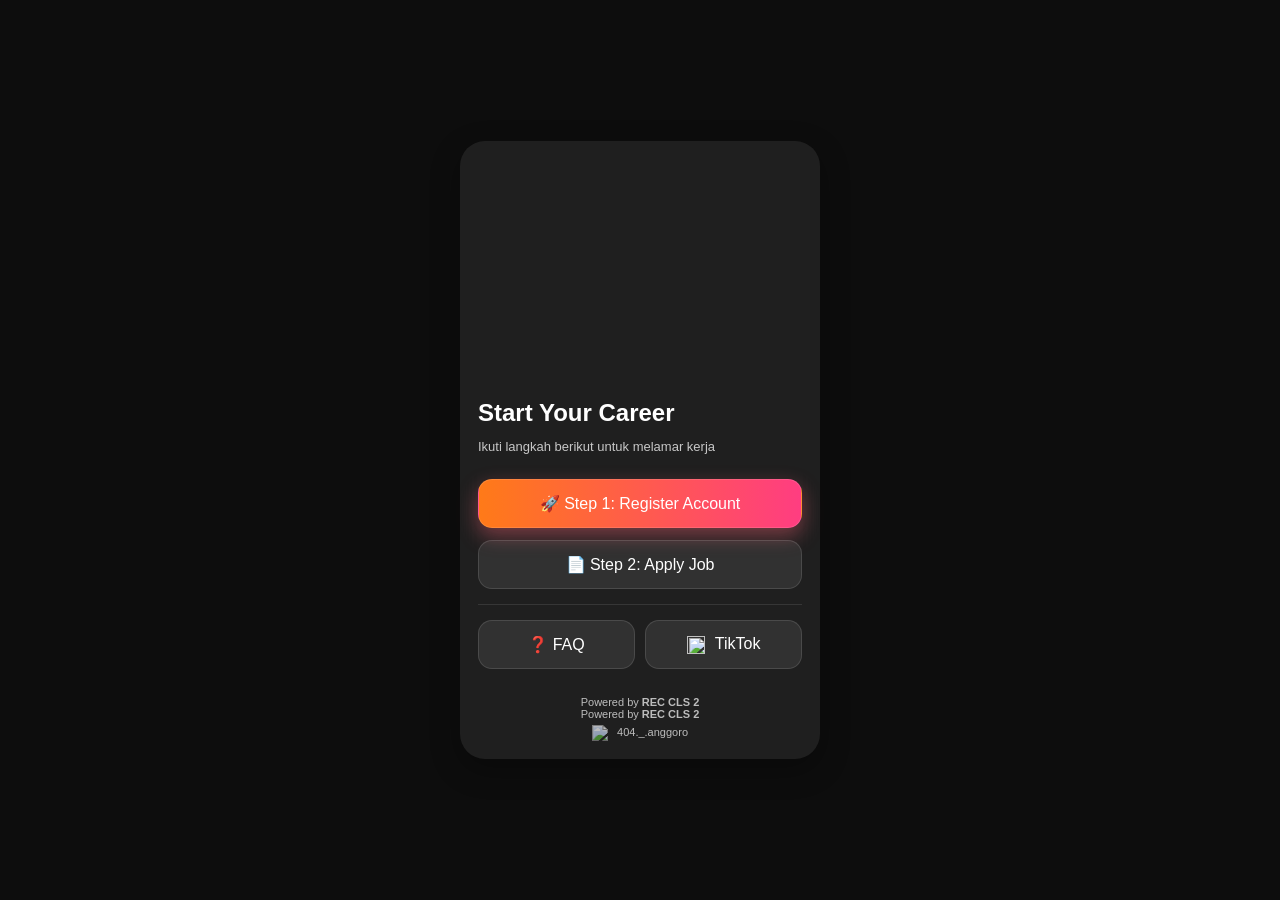
==== index.html @ b2d7b76b "Update index.html" ====
<!DOCTYPE html>
<html lang="en">
<head>
<meta charset="UTF-8">
<meta name="viewport" content="width=device-width, initial-scale=1.0">
<title>Career Guide</title>

<link rel="stylesheet" href="css/base.css">
<link rel="stylesheet" href="css/layout.css">
<link rel="stylesheet" href="css/components.css">
<link rel="stylesheet" href="css/pages.css">
</head>

<body>

<div class="bg"></div>

<main class="app">
  <section class="card">

    <div class="hero">
      <div class="hero-img"></div>
    </div>

    <h1>Start Your Career</h1>
    <div class="sub">Ikuti langkah berikut untuk melamar kerja</div>

    <a href="https://alfakarir.alfamart.co.id/register" target="_blank" class="btn primary">
      🚀 Step 1: Register Account
    </a>

    <a href="https://alfakarir.alfamart.co.id/vacancy?filter=true&branch=cileungsi2&idb=ZlFwT3pUaVBqWmNQU2poOXVUazlnZz09" target="_blank" class="btn">
      📄 Step 2: Apply Job
    </a>

    <div class="separator"></div>

    <div class="social">
      <a href="faq/faq.html" class="btn">❓ FAQ</a>

<a href="https://www.tiktok.com/@rekrutmen_alfacileungsi2?_r=1&_t=ZS-9548j05Kg21" target="_blank" class="btn">
  <img src="https://upload.wikimedia.org/wikipedia/commons/3/34/Ionicons_logo-tiktok.svg" 
       style="width:18px; vertical-align:middle; margin-right:6px;">
  TikTok
</a>
    </div>

    <div class="footer">
      <div>Powered by <strong>REC CLS 2</strong></div>
<div>Powered by <strong>REC CLS 2</strong></div> <a href="https://www.linkedin.com/in/anggoro404/" target="_blank" class="creator"> <img src="https://upload.wikimedia.org/wikipedia/commons/thumb/a/a5/Instagram_icon.png/250px-Instagram_icon.png" style="width:16px; vertical-align:middle; margin-right:6px;"> 404._.anggoro </a>
  </div>
</div>

  </section>
</main>

</body>
</html>
---- css/base.css ----
* {
  margin: 0;
  padding: 0;
  box-sizing: border-box;
  font-family: -apple-system, sans-serif;
}

body {
  background: #0d0d0d;
}
html, body {
  height: 100%;
  overflow-x: hidden;
}
---- css/layout.css ----
:root {
  --bg-image: url('https://res.cloudinary.com/dprt1m1wl/image/upload/v1774676745/ChatGPT_Image_Mar_28_2026_12_44_07_PM_uiti48.png');
}

/* ===== BACKGROUND ===== */
.bg {
  position: fixed;
  inset: 0;
  background: var(--bg-image) center/cover no-repeat;

  /* blur cinematic */
  filter: blur(10px) brightness(0.5);

  /* biar blur gak bikin pinggir kosong */
  transform: scale(1.1);

  z-index: -1;
}

/* ===== CONTAINER ===== */
.app {
  min-height: 100dvh; /* FIX IG BUG */
  display: flex;
  justify-content: center;
  align-items: center;
  padding: 20px;
}

/* ===== CARD ===== */
.card {
  width: 360px;
  border-radius: 25px;
  padding: 18px;
  color: white;

  background: rgba(255,255,255,0.08);

  backdrop-filter: blur(10px);
  -webkit-backdrop-filter: blur(10px);

  box-shadow: 0 10px 30px rgba(0,0,0,0.3);
  position: relative;
}

/* ===== MOBILE FIX ===== */
@media (max-width: 768px) {

  .card {
    backdrop-filter: none;
    -webkit-backdrop-filter: none;
    background: rgba(0,0,0,0.6);
  }

  .bg {
    filter: blur(6px) brightness(0.5);
    transform: scale(1.05);
  }

}
---- css/components.css ----
.hero {
  height: 220px;
  border-radius: 18px;
  overflow: hidden;
  margin-bottom: 20px;
}

.hero-img {
  width: 100%;
  height: 100%;
  background: var(--bg-image) center/cover;
}

/* TEXT */
h1 {
  font-size: 24px;
  margin-bottom: 10px;
}

.sub {
  font-size: 13px;
  opacity: 0.75;
  margin-bottom: 22px;
  line-height: 1.5;
}

/* BUTTON */
.btn {
  display: block;
  padding: 14px;
  border-radius: 14px;
  margin-bottom: 12px;
  text-align: center;
  text-decoration: none;
  color: white;

  background: rgba(255,255,255,0.08);
  border: 1px solid rgba(255,255,255,0.12);

  transition: all 0.25s ease;
  cursor: pointer;
}

.btn:hover {
  transform: translateY(-2px) scale(1.02);
  background: rgba(255,255,255,0.15);
}

.btn:active {
  transform: scale(0.97);
}

.primary {
  background: linear-gradient(90deg, #ff7a18, #ff3d81);
  box-shadow: 0 8px 20px rgba(255,100,120,0.4);
}

/* DIVIDER */
.separator {
  height: 1px;
  background: rgba(255,255,255,0.1);
  margin: 15px 0;
}

/* SOCIAL */
.social {
  display: grid;
  grid-template-columns: 1fr 1fr;
  gap: 10px;
}

/* FOOTER */
.footer {
  margin-top: 15px;
  text-align: center;
  font-size: 11px;
  opacity: 0.7;
}

.creator {
  display: block;
  margin-top: 5px;
  text-decoration: none;
  color: white;
}
/* ===== ICON DI BUTTON ===== */
.btn img {
  width: 18px;
  height: 18px;
  object-fit: contain;
  vertical-align: middle;
  margin-right: 6px;
}
---- css/pages.css ----
.page {
  display: none;
}

.page.active {
  display: block;
}

/* CATEGORY */
.category-card {
  background: rgba(255,255,255,0.05);
  border-radius: 14px;
  overflow: hidden;
  margin-bottom: 12px;
  cursor: pointer;
}

.category-card img {
  width: 100%;
  height: 120px;
  object-fit: cover;
}

.category-title {
  padding: 10px;
  font-weight: bold;
}

/* FAQ */
.faq-item {
  background: rgba(255,255,255,0.05);
  padding: 12px;
  border-radius: 12px;
  margin-bottom: 10px;
  cursor: pointer;
}

.faq-item p {
  display: none;
}

.faq-item.active p {
  display: block;
}
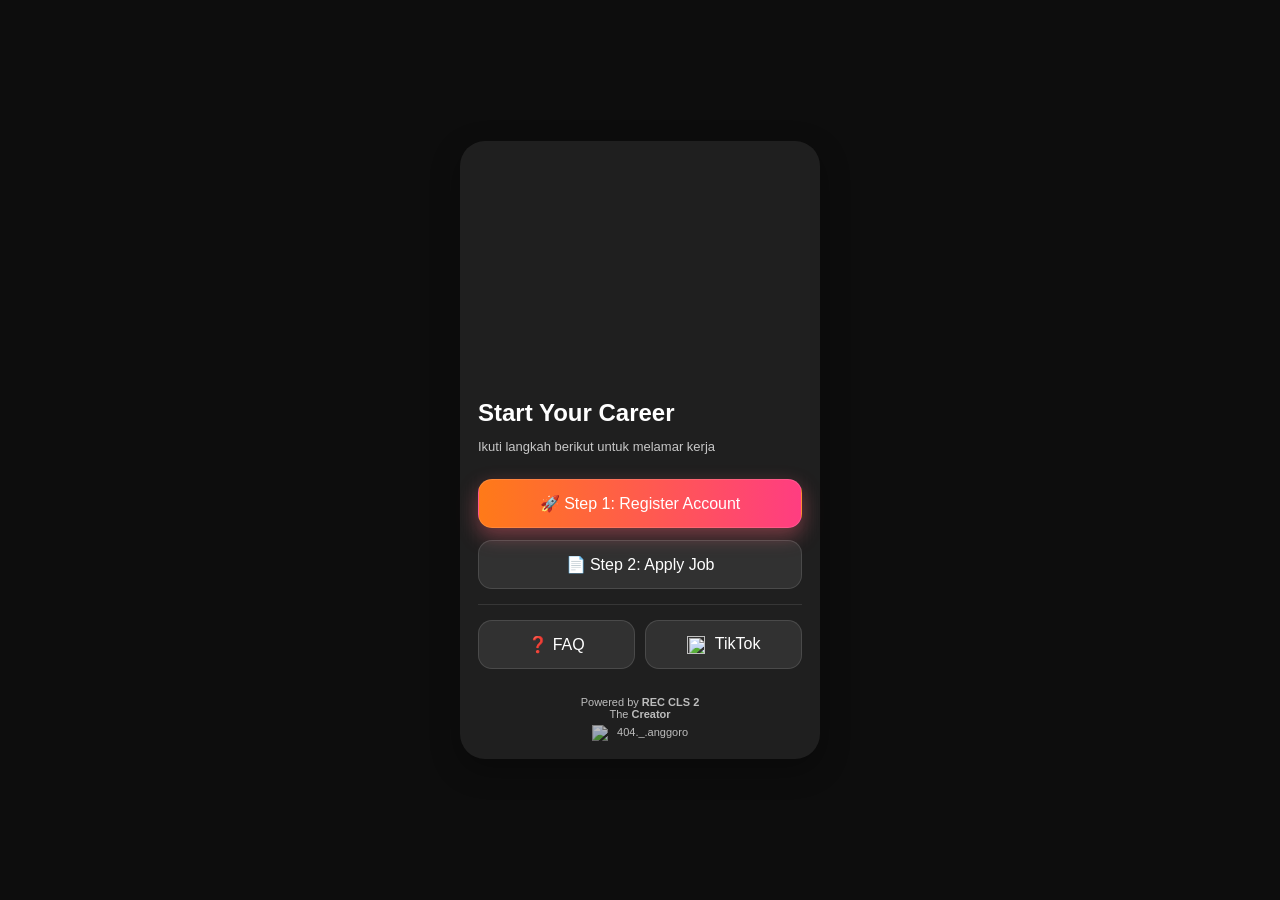
==== commit 973b431d: "Update index.html" ====
--- a/index.html
+++ b/index.html
@@ -47,7 +47,7 @@
 
     <div class="footer">
       <div>Powered by <strong>REC CLS 2</strong></div>
-<div>Powered by <strong>REC CLS 2</strong></div> <a href="https://www.linkedin.com/in/anggoro404/" target="_blank" class="creator"> <img src="https://upload.wikimedia.org/wikipedia/commons/thumb/a/a5/Instagram_icon.png/250px-Instagram_icon.png" style="width:16px; vertical-align:middle; margin-right:6px;"> 404._.anggoro </a>
+<div>The <strong>Creator</strong></div> <a href="https://www.linkedin.com/in/anggoro404/" target="_blank" class="creator"> <img src="https://upload.wikimedia.org/wikipedia/commons/thumb/a/a5/Instagram_icon.png/250px-Instagram_icon.png" style="width:16px; vertical-align:middle; margin-right:6px;"> 404._.anggoro </a>
   </div>
 </div>
 
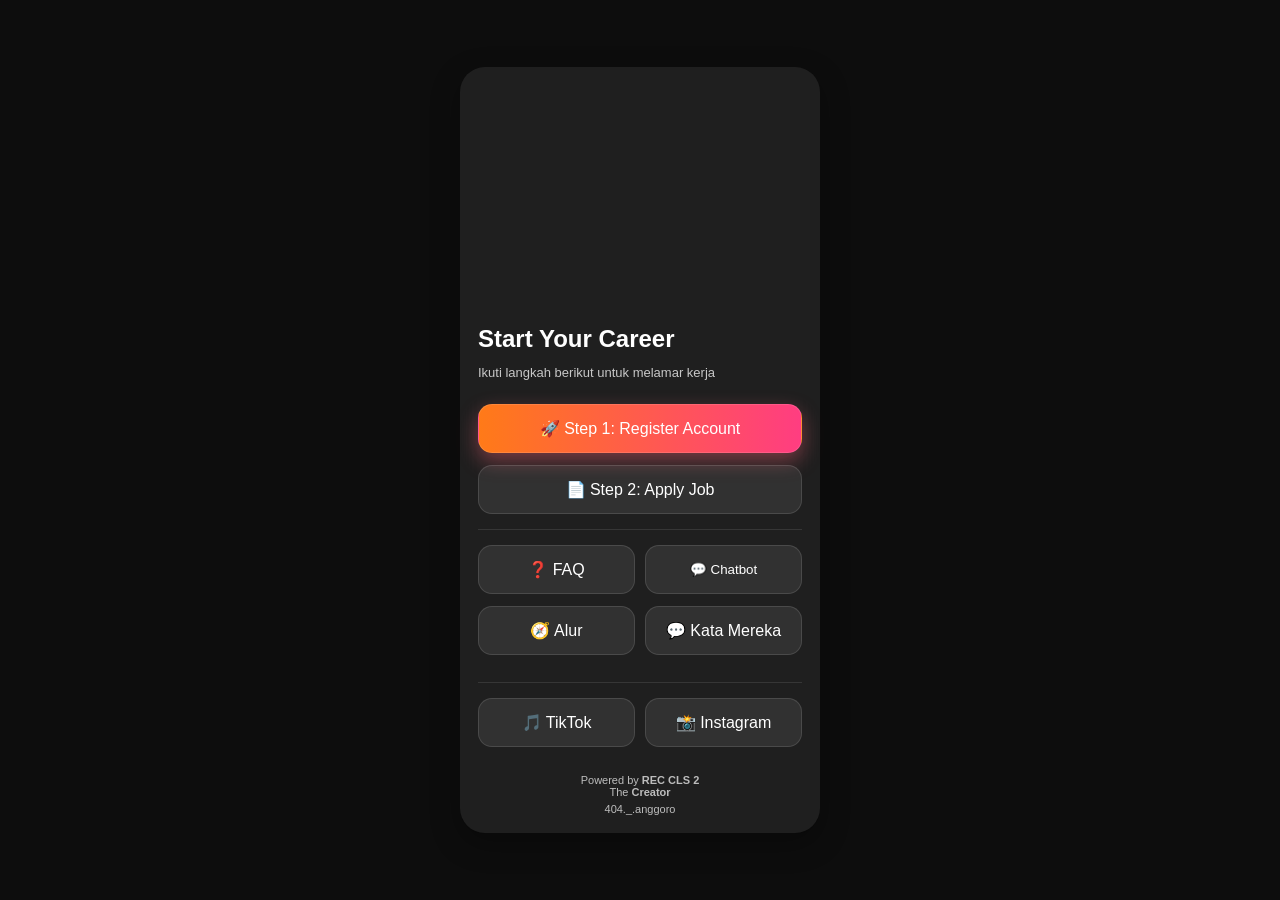
==== commit e9ffcdfe: "Update index.html" ====
--- a/index.html
+++ b/index.html
@@ -8,7 +8,6 @@
 <link rel="stylesheet" href="css/base.css">
 <link rel="stylesheet" href="css/layout.css">
 <link rel="stylesheet" href="css/components.css">
-<link rel="stylesheet" href="css/pages.css">
 </head>
 
 <body>
@@ -18,6 +17,7 @@
 <main class="app">
   <section class="card">
 
+    <!-- HERO -->
     <div class="hero">
       <div class="hero-img"></div>
     </div>
@@ -25,6 +25,7 @@
     <h1>Start Your Career</h1>
     <div class="sub">Ikuti langkah berikut untuk melamar kerja</div>
 
+    <!-- STEP -->
     <a href="https://alfakarir.alfamart.co.id/register" target="_blank" class="btn primary">
       🚀 Step 1: Register Account
     </a>
@@ -33,26 +34,135 @@
       📄 Step 2: Apply Job
     </a>
 
+    <!-- FITUR -->
     <div class="separator"></div>
 
     <div class="social">
       <a href="faq/faq.html" class="btn">❓ FAQ</a>
-
-<a href="https://www.tiktok.com/@rekrutmen_alfacileungsi2?_r=1&_t=ZS-9548j05Kg21" target="_blank" class="btn">
-  <img src="https://upload.wikimedia.org/wikipedia/commons/3/34/Ionicons_logo-tiktok.svg" 
-       style="width:18px; vertical-align:middle; margin-right:6px;">
-  TikTok
-</a>
+      <button onclick="openChatbot()" class="btn">💬 Chatbot</button>
     </div>
 
+    <div class="social">
+      <a href="alur/index.html" class="btn">🧭 Alur</a>
+      <a href="testimoni/index.html" class="btn">💬 Kata Mereka</a>
+    </div>
+
+    <!-- SOSMED -->
+    <div class="separator"></div>
+
+    <div class="social">
+      <a href="https://www.tiktok.com/@rekrutmen_alfacileungsi2" target="_blank" class="btn">
+        🎵 TikTok
+      </a>
+
+      <a href="https://instagram.com/" target="_blank" class="btn">
+        📸 Instagram
+      </a>
+    </div>
+
+    <!-- FOOTER -->
     <div class="footer">
       <div>Powered by <strong>REC CLS 2</strong></div>
-<div>The <strong>Creator</strong></div> <a href="https://www.linkedin.com/in/anggoro404/" target="_blank" class="creator"> <img src="https://upload.wikimedia.org/wikipedia/commons/thumb/a/a5/Instagram_icon.png/250px-Instagram_icon.png" style="width:16px; vertical-align:middle; margin-right:6px;"> 404._.anggoro </a>
-  </div>
-</div>
+      <div>The <strong>Creator</strong></div>
+      <a href="https://www.linkedin.com/in/anggoro404/" target="_blank" class="creator">
+        404._.anggoro
+      </a>
+    </div>
 
   </section>
 </main>
 
+<!-- CHATBOT -->
+<div id="chatbot" style="display:none; position:fixed; inset:0; background:rgba(0,0,0,0.6); z-index:999;">
+  <div style="position:absolute; bottom:0; width:100%; max-width:420px; left:50%; transform:translateX(-50%);
+              background:#1e1e1e; border-radius:20px 20px 0 0; padding:15px;">
+
+    <div id="chat-window" style="height:300px; overflow-y:auto; margin-bottom:10px;"></div>
+
+    <div style="display:flex; gap:10px;">
+      <input id="chat-input" placeholder="Tanya di sini..." style="flex:1; padding:10px; border-radius:10px; border:none;">
+      <button onclick="sendMessage()" class="btn">Kirim</button>
+    </div>
+
+    <button onclick="closeChatbot()" class="btn" style="margin-top:10px;">Tutup</button>
+  </div>
+</div>
+
+<!-- SCRIPT -->
+<script>
+
+const KNOWLEDGE = [
+  {
+    keywords: ["skck"],
+    answer: "Silakan urus SKCK terlebih dahulu sebelum tes."
+  },
+  {
+    keywords: ["npwp"],
+    answer: "NPWP bisa dibuat secara online."
+  },
+  {
+    keywords: ["dresscode", "baju"],
+    answer: "Gunakan polo hitam dan sepatu bertali."
+  }
+];
+
+function openChatbot(){
+  document.getElementById("chatbot").style.display = "block";
+}
+
+function closeChatbot(){
+  document.getElementById("chatbot").style.display = "none";
+}
+
+function sendMessage(){
+  const input = document.getElementById("chat-input");
+  const text = input.value.toLowerCase();
+  if(!text) return;
+
+  addMessage(text, "user");
+
+  let response = "Maaf, belum ada jawaban.";
+
+  KNOWLEDGE.forEach(item => {
+    item.keywords.forEach(k => {
+      if(text.includes(k)){
+        response = item.answer;
+      }
+    });
+  });
+
+  setTimeout(()=>{
+    addMessage(response, "bot");
+  }, 300);
+
+  input.value = "";
+}
+
+function addMessage(text, type){
+  const chat = document.getElementById("chat-window");
+
+  const div = document.createElement("div");
+  div.style.marginBottom = "8px";
+  div.style.textAlign = type === "user" ? "right" : "left";
+
+  div.innerHTML = `
+    <span style="
+      display:inline-block;
+      padding:8px 12px;
+      border-radius:12px;
+      background:${type === "user" ? "#ff7a18" : "#333"};
+      color:white;
+      max-width:70%;
+    ">
+      ${text}
+    </span>
+  `;
+
+  chat.appendChild(div);
+  chat.scrollTop = chat.scrollHeight;
+}
+
+</script>
+
 </body>
 </html>
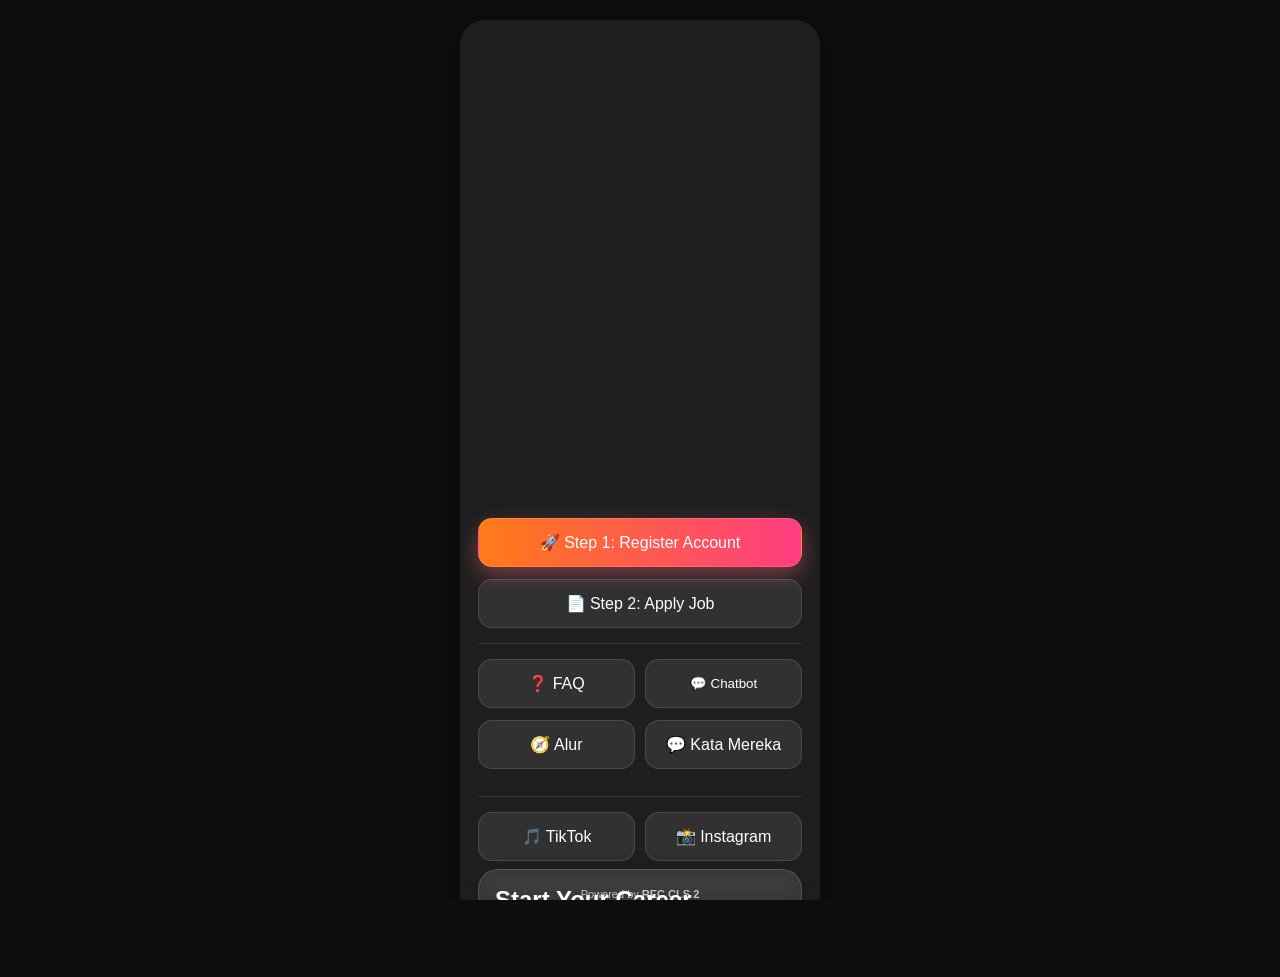
==== commit 25495e37: "Update index.html" ====
--- a/index.html
+++ b/index.html
@@ -22,8 +22,14 @@
       <div class="hero-img"></div>
     </div>
 
+<div class="hero">
+  <div class="hero-img"></div>
+
+  <div class="hero-card">
     <h1>Start Your Career</h1>
-    <div class="sub">Ikuti langkah berikut untuk melamar kerja</div>
+    <p>Ikuti langkah berikut untuk melamar kerja</p>
+  </div>
+</div>
 
     <!-- STEP -->
     <a href="https://alfakarir.alfamart.co.id/register" target="_blank" class="btn primary">
--- a/css/components.css
+++ b/css/components.css
@@ -91,3 +91,22 @@
   vertical-align: middle;
   margin-right: 6px;
 }
+.hero-card {
+  position: absolute;
+  bottom: -30px;
+  left: 50%;
+  transform: translateX(-50%);
+
+  width: 90%;
+  padding: 16px;
+
+  border-radius: 20px;
+
+  background: rgba(255,255,255,0.08);
+  backdrop-filter: blur(12px);
+  -webkit-backdrop-filter: blur(12px);
+
+  border: 1px solid rgba(255,255,255,0.15);
+
+  box-shadow: 0 8px 25px rgba(0,0,0,0.25);
+}
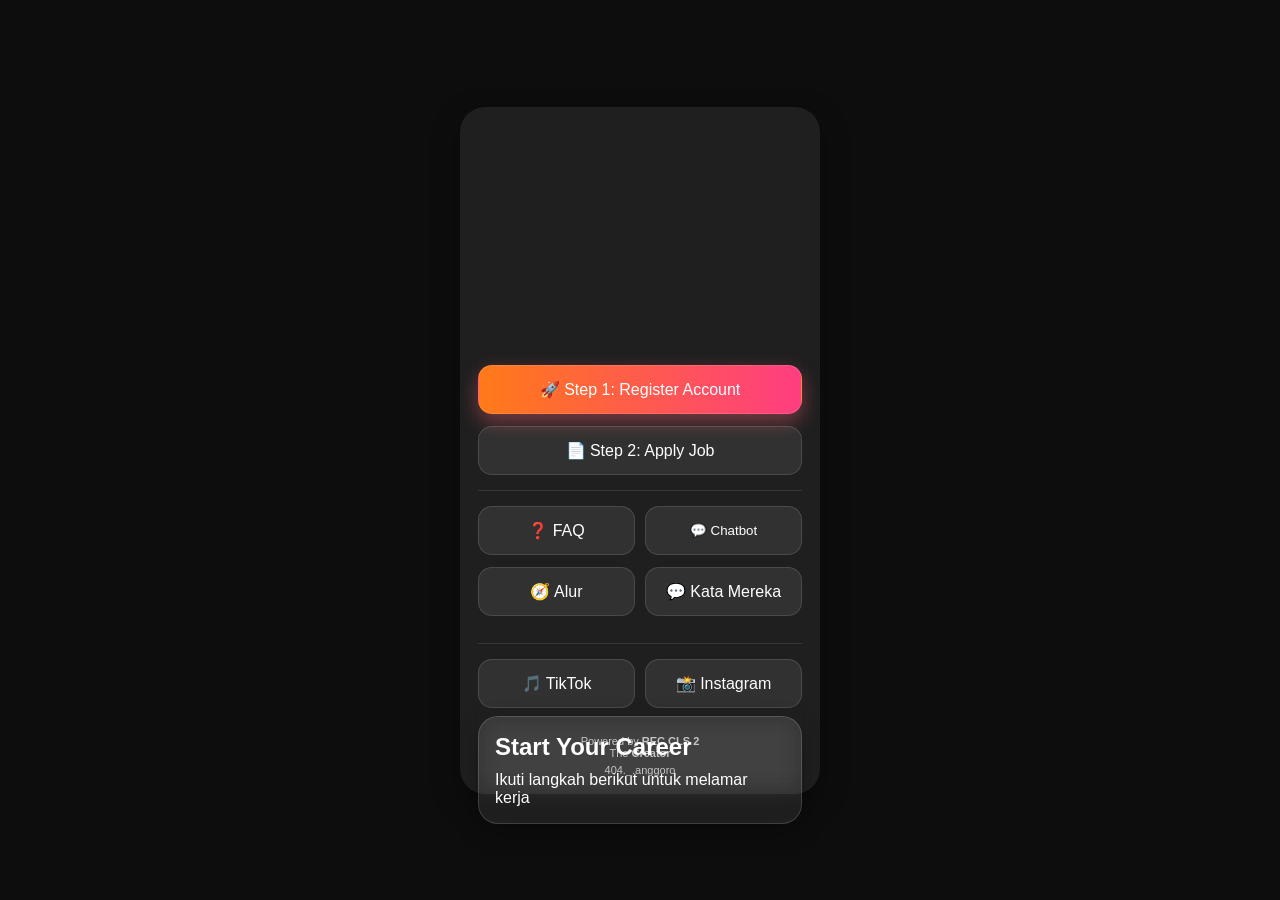
==== commit 68f40e41: "Update index.html" ====
--- a/index.html
+++ b/index.html
@@ -18,11 +18,7 @@
   <section class="card">
 
     <!-- HERO -->
-    <div class="hero">
-      <div class="hero-img"></div>
-    </div>
-
-<div class="hero">
+  <div class="hero">
   <div class="hero-img"></div>
 
   <div class="hero-card">
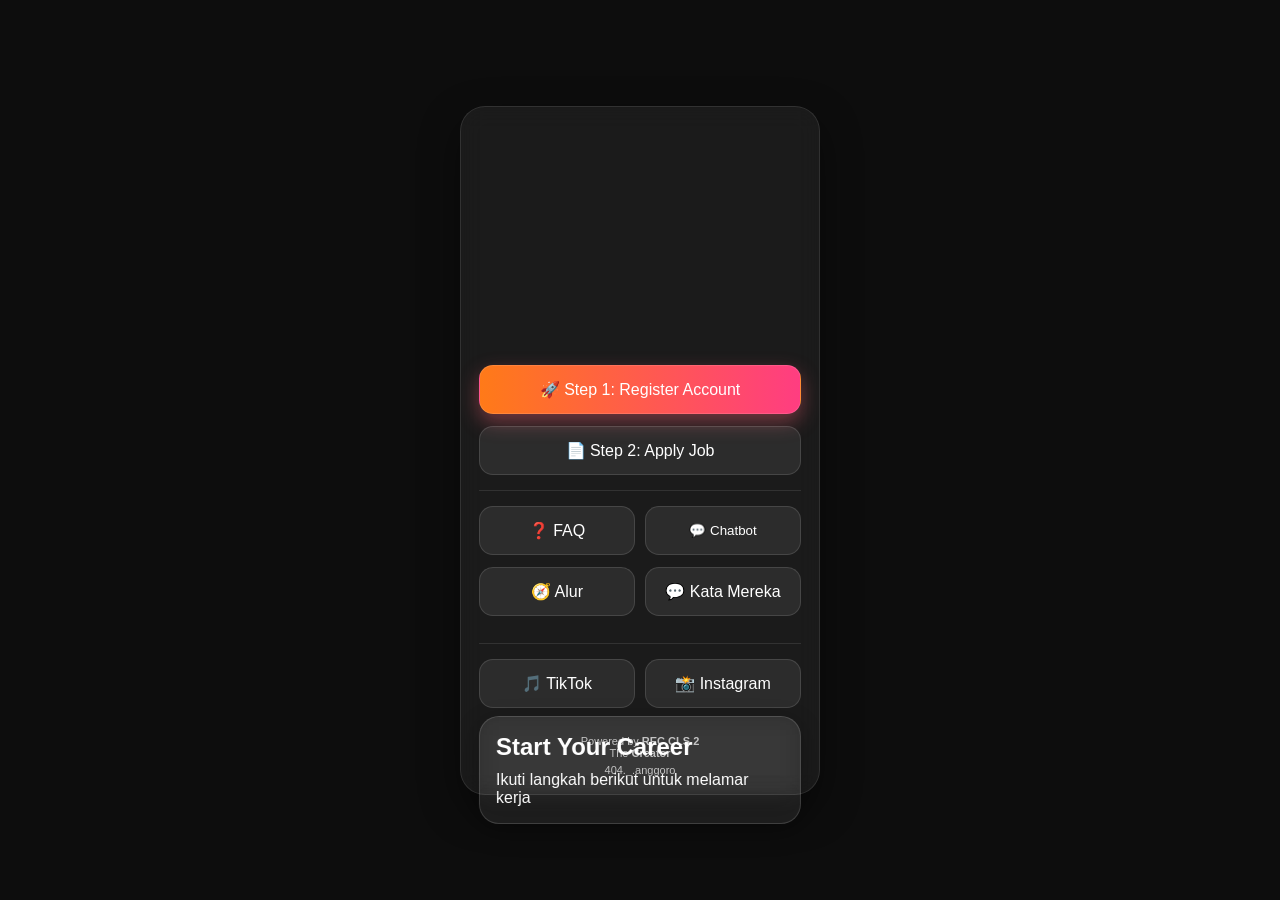
==== commit d09f8feb: "Update index.html" ====
--- a/index.html
+++ b/index.html
@@ -18,14 +18,14 @@
   <section class="card">
 
     <!-- HERO -->
-  <div class="hero">
-  <div class="hero-img"></div>
+    <div class="hero">
+      <div class="hero-img"></div>
 
-  <div class="hero-card">
-    <h1>Start Your Career</h1>
-    <p>Ikuti langkah berikut untuk melamar kerja</p>
-  </div>
-</div>
+      <div class="hero-card">
+        <h1>Start Your Career</h1>
+        <p>Ikuti langkah berikut untuk melamar kerja</p>
+      </div>
+    </div>
 
     <!-- STEP -->
     <a href="https://alfakarir.alfamart.co.id/register" target="_blank" class="btn primary">
@@ -53,22 +53,15 @@
     <div class="separator"></div>
 
     <div class="social">
-      <a href="https://www.tiktok.com/@rekrutmen_alfacileungsi2" target="_blank" class="btn">
-        🎵 TikTok
-      </a>
-
-      <a href="https://instagram.com/" target="_blank" class="btn">
-        📸 Instagram
-      </a>
+      <a href="https://www.tiktok.com/@rekrutmen_alfacileungsi2" target="_blank" class="btn">🎵 TikTok</a>
+      <a href="https://instagram.com/" target="_blank" class="btn">📸 Instagram</a>
     </div>
 
     <!-- FOOTER -->
     <div class="footer">
       <div>Powered by <strong>REC CLS 2</strong></div>
       <div>The <strong>Creator</strong></div>
-      <a href="https://www.linkedin.com/in/anggoro404/" target="_blank" class="creator">
-        404._.anggoro
-      </a>
+      <a href="#" class="creator">404._.anggoro</a>
     </div>
 
   </section>
@@ -90,81 +83,7 @@
   </div>
 </div>
 
-<!-- SCRIPT -->
-<script>
-
-const KNOWLEDGE = [
-  {
-    keywords: ["skck"],
-    answer: "Silakan urus SKCK terlebih dahulu sebelum tes."
-  },
-  {
-    keywords: ["npwp"],
-    answer: "NPWP bisa dibuat secara online."
-  },
-  {
-    keywords: ["dresscode", "baju"],
-    answer: "Gunakan polo hitam dan sepatu bertali."
-  }
-];
-
-function openChatbot(){
-  document.getElementById("chatbot").style.display = "block";
-}
-
-function closeChatbot(){
-  document.getElementById("chatbot").style.display = "none";
-}
-
-function sendMessage(){
-  const input = document.getElementById("chat-input");
-  const text = input.value.toLowerCase();
-  if(!text) return;
-
-  addMessage(text, "user");
-
-  let response = "Maaf, belum ada jawaban.";
-
-  KNOWLEDGE.forEach(item => {
-    item.keywords.forEach(k => {
-      if(text.includes(k)){
-        response = item.answer;
-      }
-    });
-  });
-
-  setTimeout(()=>{
-    addMessage(response, "bot");
-  }, 300);
-
-  input.value = "";
-}
-
-function addMessage(text, type){
-  const chat = document.getElementById("chat-window");
-
-  const div = document.createElement("div");
-  div.style.marginBottom = "8px";
-  div.style.textAlign = type === "user" ? "right" : "left";
-
-  div.innerHTML = `
-    <span style="
-      display:inline-block;
-      padding:8px 12px;
-      border-radius:12px;
-      background:${type === "user" ? "#ff7a18" : "#333"};
-      color:white;
-      max-width:70%;
-    ">
-      ${text}
-    </span>
-  `;
-
-  chat.appendChild(div);
-  chat.scrollTop = chat.scrollHeight;
-}
-
-</script>
+<script src="js/main.js"></script>
 
 </body>
 </html>
--- a/css/layout.css
+++ b/css/layout.css
@@ -6,20 +6,21 @@
 .bg {
   position: fixed;
   inset: 0;
+
   background: var(--bg-image) center/cover no-repeat;
 
-  /* blur cinematic */
-  filter: blur(10px) brightness(0.5);
+  /* lebih cinematic */
+  filter: blur(20px) brightness(0.35);
 
-  /* biar blur gak bikin pinggir kosong */
-  transform: scale(1.1);
+  /* supaya blur ga pecah pinggir */
+  transform: scale(1.2);
 
   z-index: -1;
 }
 
 /* ===== CONTAINER ===== */
 .app {
-  min-height: 100dvh; /* FIX IG BUG */
+  min-height: 100dvh;
   display: flex;
   justify-content: center;
   align-items: center;
@@ -33,12 +34,14 @@
   padding: 18px;
   color: white;
 
-  background: rgba(255,255,255,0.08);
+  background: rgba(255,255,255,0.06);
 
-  backdrop-filter: blur(10px);
-  -webkit-backdrop-filter: blur(10px);
+  backdrop-filter: blur(12px);
+  -webkit-backdrop-filter: blur(12px);
 
-  box-shadow: 0 10px 30px rgba(0,0,0,0.3);
+  border: 1px solid rgba(255,255,255,0.1);
+
+  box-shadow: 0 15px 40px rgba(0,0,0,0.4);
   position: relative;
 }
 
@@ -48,12 +51,12 @@
   .card {
     backdrop-filter: none;
     -webkit-backdrop-filter: none;
-    background: rgba(0,0,0,0.6);
+    background: rgba(0,0,0,0.7);
   }
 
   .bg {
-    filter: blur(6px) brightness(0.5);
-    transform: scale(1.05);
+    filter: blur(16px) brightness(0.35);
+    transform: scale(1.15);
   }
 
 }
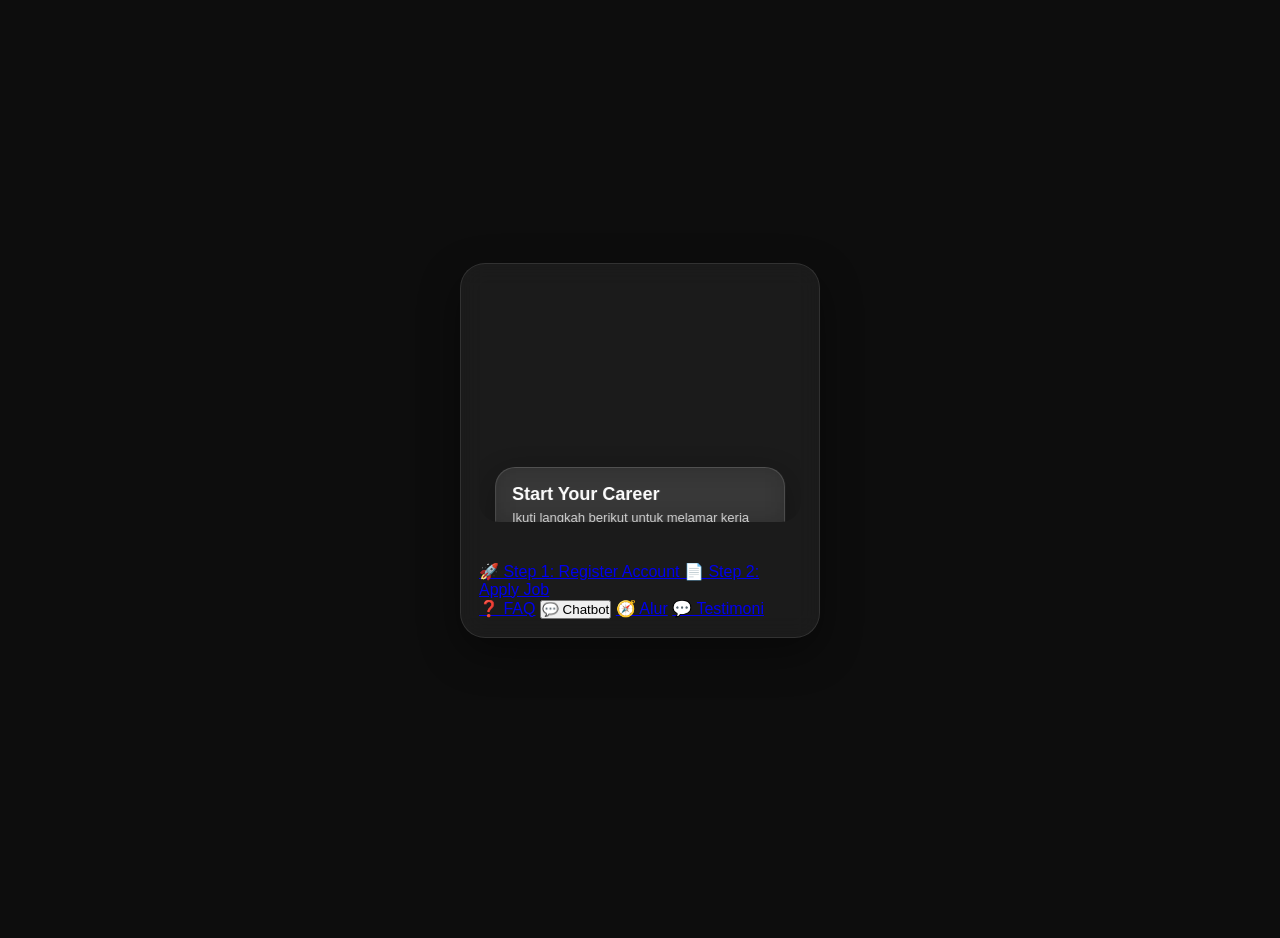
==== commit b5d19701: "Update index.html" ====
--- a/index.html
+++ b/index.html
@@ -28,58 +28,38 @@
     </div>
 
     <!-- STEP -->
-    <a href="https://alfakarir.alfamart.co.id/register" target="_blank" class="btn primary">
+    <a href="#" class="btn primary">
       🚀 Step 1: Register Account
     </a>
 
-    <a href="https://alfakarir.alfamart.co.id/vacancy?filter=true&branch=cileungsi2&idb=ZlFwT3pUaVBqWmNQU2poOXVUazlnZz09" target="_blank" class="btn">
+    <a href="#" class="btn">
       📄 Step 2: Apply Job
     </a>
 
-    <!-- FITUR -->
+    <!-- MENU -->
     <div class="separator"></div>
 
-    <div class="social">
-      <a href="faq/faq.html" class="btn">❓ FAQ</a>
+    <div class="grid">
+      <a href="faq.html" class="btn">❓ FAQ</a>
       <button onclick="openChatbot()" class="btn">💬 Chatbot</button>
-    </div>
-
-    <div class="social">
-      <a href="alur/index.html" class="btn">🧭 Alur</a>
-      <a href="testimoni/index.html" class="btn">💬 Kata Mereka</a>
-    </div>
-
-    <!-- SOSMED -->
-    <div class="separator"></div>
-
-    <div class="social">
-      <a href="https://www.tiktok.com/@rekrutmen_alfacileungsi2" target="_blank" class="btn">🎵 TikTok</a>
-      <a href="https://instagram.com/" target="_blank" class="btn">📸 Instagram</a>
-    </div>
-
-    <!-- FOOTER -->
-    <div class="footer">
-      <div>Powered by <strong>REC CLS 2</strong></div>
-      <div>The <strong>Creator</strong></div>
-      <a href="#" class="creator">404._.anggoro</a>
+      <a href="#" class="btn">🧭 Alur</a>
+      <a href="#" class="btn">💬 Testimoni</a>
     </div>
 
   </section>
 </main>
 
 <!-- CHATBOT -->
-<div id="chatbot" style="display:none; position:fixed; inset:0; background:rgba(0,0,0,0.6); z-index:999;">
-  <div style="position:absolute; bottom:0; width:100%; max-width:420px; left:50%; transform:translateX(-50%);
-              background:#1e1e1e; border-radius:20px 20px 0 0; padding:15px;">
+<div id="chatbot" class="chatbot">
+  <div class="chatbox">
+    <div id="chat-window"></div>
 
-    <div id="chat-window" style="height:300px; overflow-y:auto; margin-bottom:10px;"></div>
-
-    <div style="display:flex; gap:10px;">
-      <input id="chat-input" placeholder="Tanya di sini..." style="flex:1; padding:10px; border-radius:10px; border:none;">
+    <div class="chat-input">
+      <input id="chat-input" placeholder="Tanya di sini...">
       <button onclick="sendMessage()" class="btn">Kirim</button>
     </div>
 
-    <button onclick="closeChatbot()" class="btn" style="margin-top:10px;">Tutup</button>
+    <button onclick="closeChatbot()" class="btn">Tutup</button>
   </div>
 </div>
 
--- a/css/layout.css
+++ b/css/layout.css
@@ -2,23 +2,19 @@
   --bg-image: url('https://res.cloudinary.com/dprt1m1wl/image/upload/v1774676745/ChatGPT_Image_Mar_28_2026_12_44_07_PM_uiti48.png');
 }
 
-/* ===== BACKGROUND ===== */
+/* BACKGROUND */
 .bg {
   position: fixed;
   inset: 0;
-
   background: var(--bg-image) center/cover no-repeat;
 
-  /* lebih cinematic */
   filter: blur(20px) brightness(0.35);
-
-  /* supaya blur ga pecah pinggir */
   transform: scale(1.2);
 
   z-index: -1;
 }
 
-/* ===== CONTAINER ===== */
+/* CONTAINER */
 .app {
   min-height: 100dvh;
   display: flex;
@@ -27,7 +23,7 @@
   padding: 20px;
 }
 
-/* ===== CARD ===== */
+/* CARD */
 .card {
   width: 360px;
   border-radius: 25px;
@@ -45,7 +41,7 @@
   position: relative;
 }
 
-/* ===== MOBILE FIX ===== */
+/* MOBILE */
 @media (max-width: 768px) {
 
   .card {
--- a/css/components.css
+++ b/css/components.css
@@ -1,99 +1,22 @@
+/* HERO */
 .hero {
-  height: 220px;
-  border-radius: 18px;
+  position: relative;
+  height: 240px;
+  border-radius: 20px;
   overflow: hidden;
-  margin-bottom: 20px;
+  margin-bottom: 40px;
 }
 
 .hero-img {
   width: 100%;
   height: 100%;
-  background: var(--bg-image) center/cover;
+  background: var(--bg-image) center/cover no-repeat;
 }
 
-/* TEXT */
-h1 {
-  font-size: 24px;
-  margin-bottom: 10px;
-}
-
-.sub {
-  font-size: 13px;
-  opacity: 0.75;
-  margin-bottom: 22px;
-  line-height: 1.5;
-}
-
-/* BUTTON */
-.btn {
-  display: block;
-  padding: 14px;
-  border-radius: 14px;
-  margin-bottom: 12px;
-  text-align: center;
-  text-decoration: none;
-  color: white;
-
-  background: rgba(255,255,255,0.08);
-  border: 1px solid rgba(255,255,255,0.12);
-
-  transition: all 0.25s ease;
-  cursor: pointer;
-}
-
-.btn:hover {
-  transform: translateY(-2px) scale(1.02);
-  background: rgba(255,255,255,0.15);
-}
-
-.btn:active {
-  transform: scale(0.97);
-}
-
-.primary {
-  background: linear-gradient(90deg, #ff7a18, #ff3d81);
-  box-shadow: 0 8px 20px rgba(255,100,120,0.4);
-}
-
-/* DIVIDER */
-.separator {
-  height: 1px;
-  background: rgba(255,255,255,0.1);
-  margin: 15px 0;
-}
-
-/* SOCIAL */
-.social {
-  display: grid;
-  grid-template-columns: 1fr 1fr;
-  gap: 10px;
-}
-
-/* FOOTER */
-.footer {
-  margin-top: 15px;
-  text-align: center;
-  font-size: 11px;
-  opacity: 0.7;
-}
-
-.creator {
-  display: block;
-  margin-top: 5px;
-  text-decoration: none;
-  color: white;
-}
-/* ===== ICON DI BUTTON ===== */
-.btn img {
-  width: 18px;
-  height: 18px;
-  object-fit: contain;
-  vertical-align: middle;
-  margin-right: 6px;
-}
+/* HERO CARD */
 .hero-card {
   position: absolute;
-  bottom: -30px;
+  bottom: -20px;
   left: 50%;
   transform: translateX(-50%);
 
@@ -107,6 +30,15 @@
   -webkit-backdrop-filter: blur(12px);
 
   border: 1px solid rgba(255,255,255,0.15);
+  box-shadow: 0 10px 30px rgba(0,0,0,0.3);
+}
 
-  box-shadow: 0 8px 25px rgba(0,0,0,0.25);
+.hero-card h1 {
+  font-size: 18px;
+  margin-bottom: 5px;
 }
+
+.hero-card p {
+  font-size: 13px;
+  opacity: 0.8;
+}
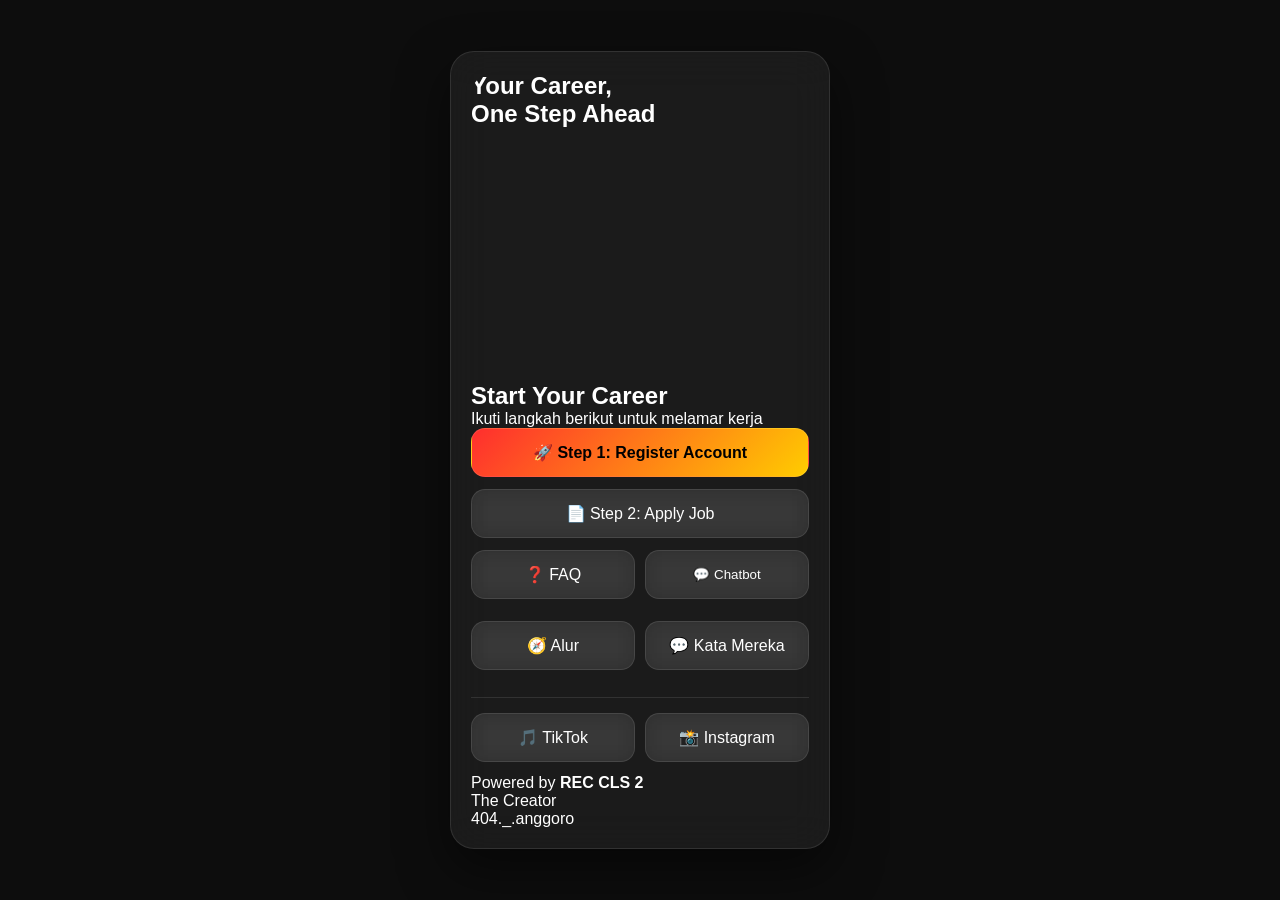
==== commit ab0f3fa5: "Update index.html" ====
--- a/index.html
+++ b/index.html
@@ -19,12 +19,21 @@
 
     <!-- HERO -->
     <div class="hero">
-      <div class="hero-img"></div>
+      <div class="hero-overlay"></div>
 
-      <div class="hero-card">
-        <h1>Start Your Career</h1>
-        <p>Ikuti langkah berikut untuk melamar kerja</p>
+      <div class="hero-content">
+        <div class="hero-text">
+          <h2>Your Career,<br>One Step <span>Ahead</span></h2>
+        </div>
+
+        <div class="hero-img"></div>
       </div>
+    </div>
+
+    <!-- TITLE -->
+    <div class="title">
+      <h1>Start Your Career</h1>
+      <p>Ikuti langkah berikut untuk melamar kerja</p>
     </div>
 
     <!-- STEP -->
@@ -32,18 +41,30 @@
       🚀 Step 1: Register Account
     </a>
 
-    <a href="#" class="btn">
+    <a href="#" class="btn ghost">
       📄 Step 2: Apply Job
     </a>
 
     <!-- MENU -->
+    <div class="grid">
+      <a href="faq.html" class="btn small">❓ FAQ</a>
+      <button onclick="openChatbot()" class="btn small">💬 Chatbot</button>
+      <a href="#" class="btn small">🧭 Alur</a>
+      <a href="#" class="btn small">💬 Kata Mereka</a>
+    </div>
+
     <div class="separator"></div>
 
     <div class="grid">
-      <a href="faq.html" class="btn">❓ FAQ</a>
-      <button onclick="openChatbot()" class="btn">💬 Chatbot</button>
-      <a href="#" class="btn">🧭 Alur</a>
-      <a href="#" class="btn">💬 Testimoni</a>
+      <a href="#" class="btn small">🎵 TikTok</a>
+      <a href="#" class="btn small">📸 Instagram</a>
+    </div>
+
+    <!-- FOOTER -->
+    <div class="footer">
+      <p>Powered by <strong>REC CLS 2</strong></p>
+      <p>The Creator</p>
+      <p>404._.anggoro</p>
     </div>
 
   </section>
@@ -56,10 +77,10 @@
 
     <div class="chat-input">
       <input id="chat-input" placeholder="Tanya di sini...">
-      <button onclick="sendMessage()" class="btn">Kirim</button>
+      <button onclick="sendMessage()" class="btn small">Kirim</button>
     </div>
 
-    <button onclick="closeChatbot()" class="btn">Tutup</button>
+    <button onclick="closeChatbot()" class="btn small">Tutup</button>
   </div>
 </div>
 
--- a/css/base.css
+++ b/css/base.css
@@ -7,8 +7,5 @@
 
 body {
   background: #0d0d0d;
+  color: white;
 }
-html, body {
-  height: 100%;
-  overflow-x: hidden;
-}
--- a/css/layout.css
+++ b/css/layout.css
@@ -2,57 +2,32 @@
   --bg-image: url('https://res.cloudinary.com/dprt1m1wl/image/upload/v1774676745/ChatGPT_Image_Mar_28_2026_12_44_07_PM_uiti48.png');
 }
 
-/* BACKGROUND */
 .bg {
   position: fixed;
   inset: 0;
   background: var(--bg-image) center/cover no-repeat;
 
-  filter: blur(20px) brightness(0.35);
+  filter: blur(30px) brightness(0.3);
   transform: scale(1.2);
 
   z-index: -1;
 }
 
-/* CONTAINER */
 .app {
-  min-height: 100dvh;
+  min-height: 100vh;
   display: flex;
   justify-content: center;
   align-items: center;
-  padding: 20px;
 }
 
-/* CARD */
 .card {
-  width: 360px;
-  border-radius: 25px;
-  padding: 18px;
-  color: white;
+  width: 380px;
+  padding: 20px;
+  border-radius: 24px;
 
   background: rgba(255,255,255,0.06);
-
-  backdrop-filter: blur(12px);
-  -webkit-backdrop-filter: blur(12px);
+  backdrop-filter: blur(20px);
 
   border: 1px solid rgba(255,255,255,0.1);
-
-  box-shadow: 0 15px 40px rgba(0,0,0,0.4);
-  position: relative;
+  box-shadow: 0 20px 50px rgba(0,0,0,0.5);
 }
-
-/* MOBILE */
-@media (max-width: 768px) {
-
-  .card {
-    backdrop-filter: none;
-    -webkit-backdrop-filter: none;
-    background: rgba(0,0,0,0.7);
-  }
-
-  .bg {
-    filter: blur(16px) brightness(0.35);
-    transform: scale(1.15);
-  }
-
-}
--- a/css/components.css
+++ b/css/components.css
@@ -1,44 +1,124 @@
 /* HERO */
 .hero {
   position: relative;
-  height: 240px;
-  border-radius: 20px;
+  height: 260px;
+  border-radius: 24px;
   overflow: hidden;
-  margin-bottom: 40px;
+  margin-bottom: 50px;
 }
 
 .hero-img {
   width: 100%;
   height: 100%;
   background: var(--bg-image) center/cover no-repeat;
+  filter: blur(3px) brightness(0.7);
+  transform: scale(1.05);
 }
 
-/* HERO CARD */
 .hero-card {
   position: absolute;
-  bottom: -20px;
+  bottom: -30px;
   left: 50%;
   transform: translateX(-50%);
 
   width: 90%;
-  padding: 16px;
-
+  padding: 18px;
   border-radius: 20px;
 
   background: rgba(255,255,255,0.08);
-  backdrop-filter: blur(12px);
-  -webkit-backdrop-filter: blur(12px);
+  backdrop-filter: blur(16px);
 
-  border: 1px solid rgba(255,255,255,0.15);
-  box-shadow: 0 10px 30px rgba(0,0,0,0.3);
+  border: 1px solid rgba(255,255,255,0.2);
 }
 
 .hero-card h1 {
-  font-size: 18px;
-  margin-bottom: 5px;
+  font-size: 20px;
 }
 
 .hero-card p {
   font-size: 13px;
   opacity: 0.8;
 }
+
+/* BUTTON */
+.btn {
+  display: block;
+  width: 100%;
+  padding: 14px;
+  margin-bottom: 12px;
+
+  border-radius: 14px;
+  text-align: center;
+  text-decoration: none;
+  color: white;
+
+  background: rgba(255,255,255,0.08);
+  backdrop-filter: blur(10px);
+
+  border: 1px solid rgba(255,255,255,0.1);
+  transition: 0.2s;
+}
+
+.btn:hover {
+  transform: scale(1.02);
+}
+
+/* PRIMARY BUTTON (STEP 1) */
+.btn.primary {
+  background: linear-gradient(135deg, #ff2e2e, #ffcc00);
+  color: black;
+  font-weight: bold;
+}
+
+/* GRID */
+.grid {
+  display: grid;
+  grid-template-columns: 1fr 1fr;
+  gap: 10px;
+}
+
+/* SEPARATOR */
+.separator {
+  height: 1px;
+  background: rgba(255,255,255,0.1);
+  margin: 15px 0;
+}
+
+/* CHATBOT */
+.chatbot {
+  display: none;
+  position: fixed;
+  inset: 0;
+  background: rgba(0,0,0,0.6);
+}
+
+.chatbox {
+  position: absolute;
+  bottom: 0;
+  width: 100%;
+  max-width: 420px;
+  left: 50%;
+  transform: translateX(-50%);
+
+  background: #1e1e1e;
+  border-radius: 20px 20px 0 0;
+  padding: 15px;
+}
+
+#chat-window {
+  height: 250px;
+  overflow-y: auto;
+  margin-bottom: 10px;
+}
+
+.chat-input {
+  display: flex;
+  gap: 10px;
+}
+
+.chat-input input {
+  flex: 1;
+  padding: 10px;
+  border-radius: 10px;
+  border: none;
+}
